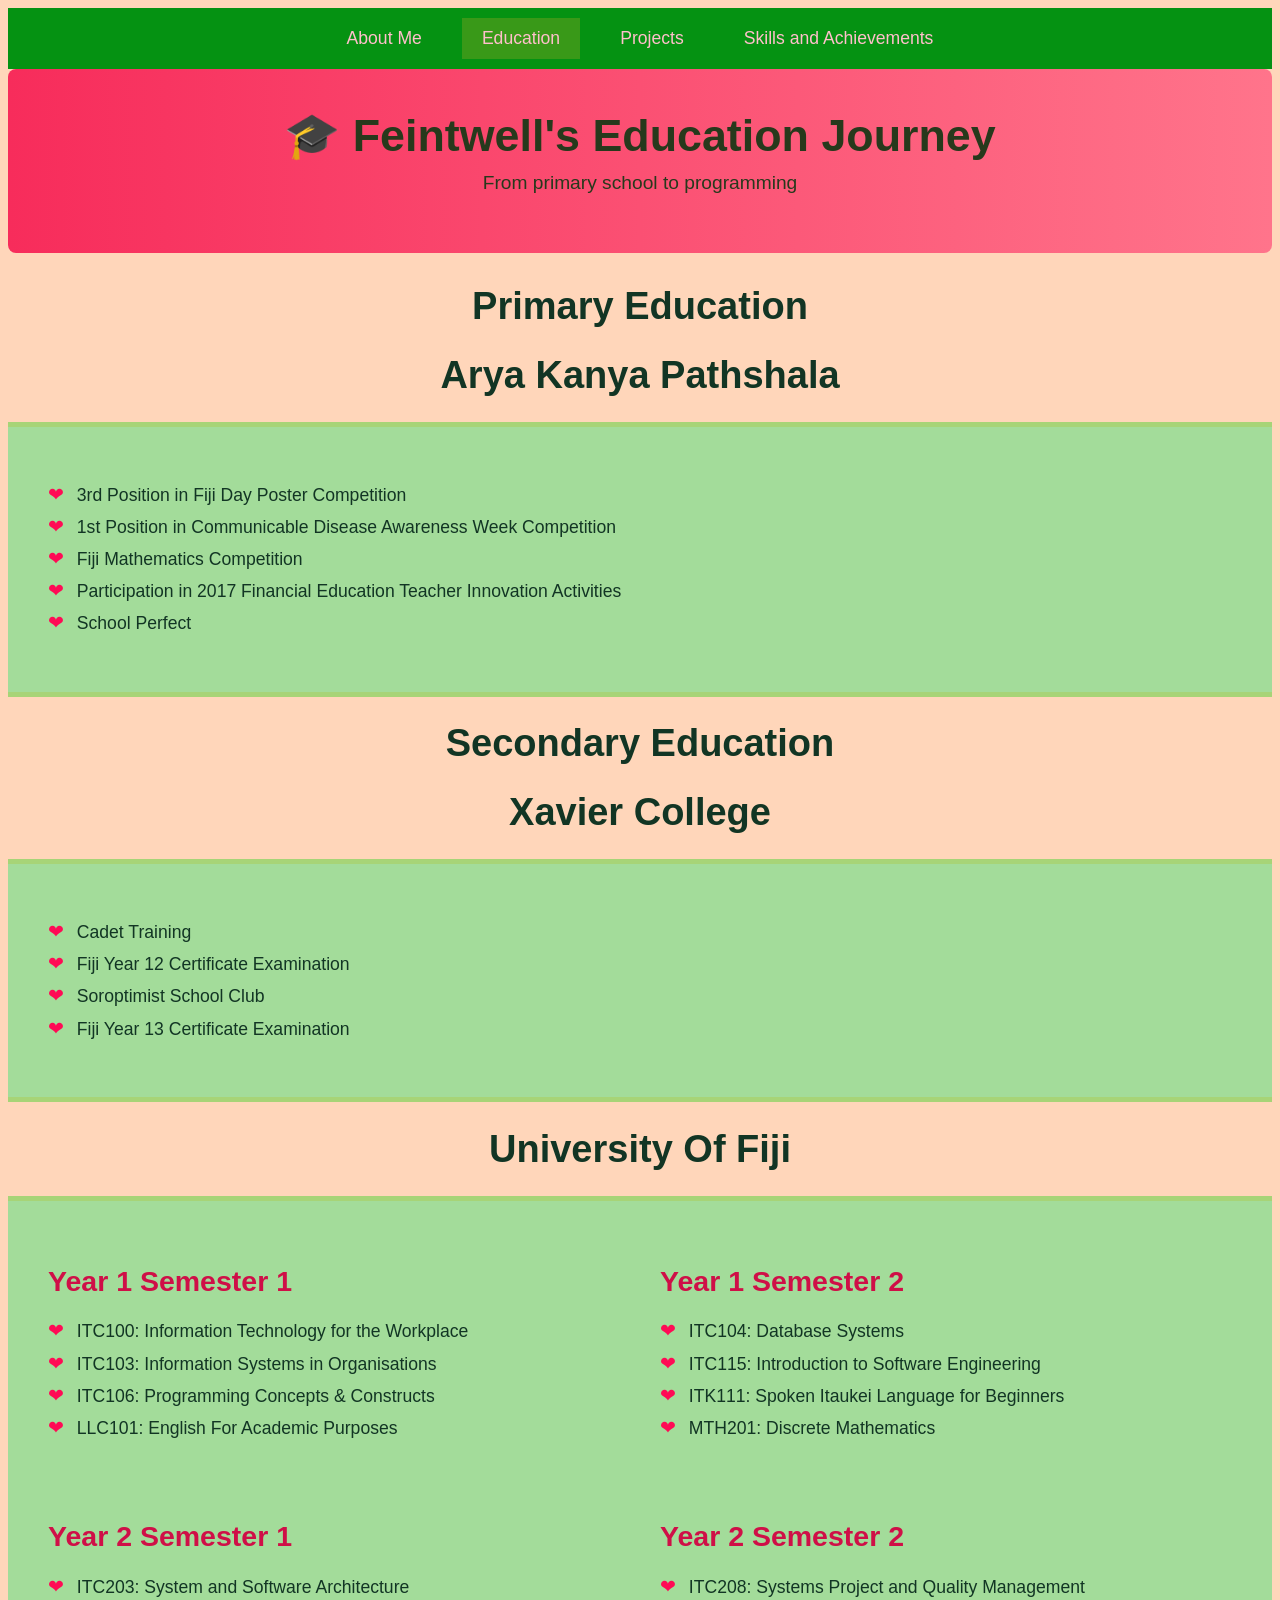
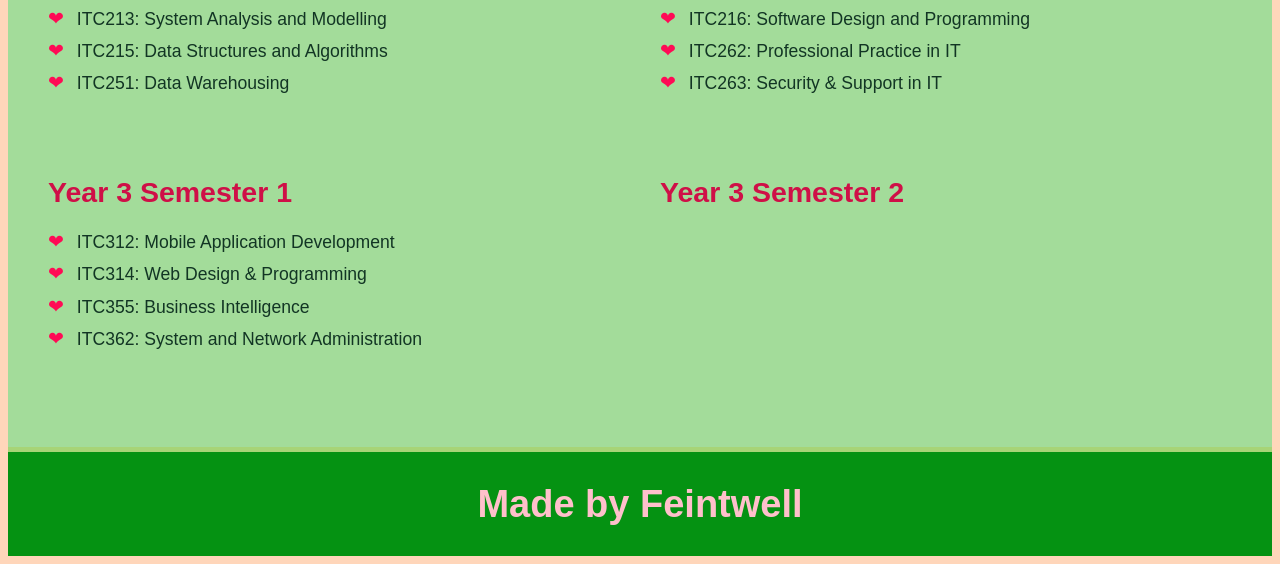
==== Portfolio-main/docs/edu.html @ faaa09ee "Add files via upload" ====
<!--#FFB0B0
#FE7171
#335D2D
#7EA04D-->

<!--#F72C5B
#FF748B
#A7D477
#E4F1AC-->
	

<!DOCTYPE html>
<html>
	
	<head>
		<meta charset="UTF-8">

		<title>Education</title>
		<link rel="stylesheet" href="styles/head.css">
		<link rel="stylesheet" href="styles/img.css">
		<link rel="stylesheet" href="styles/cards.css">
		<link rel="stylesheet" href="styles/side.css">
	</head>
	
	<body>

        <main>	

                <nav>
                     <div class="topnav">
                        <a href="index.html">About Me</a>
                        <a class="active" href="edu.html">Education</a>
                        <a href="pro.html">Projects</a>
                        <a href="skil.html">Skills and Achievements</a>
                    </div>
                 </nav>
	
<section class="hero">
  <h1 class="hero-title">🎓 Feintwell's Education Journey</h1>
  <p class="hero-subtitle">From primary school to programming</p>
</section>

<center><h1>Primary Education</h1>
<h1>Arya Kanya Pathshala</h1></center>

<section class="prim">
	<ul class="heart-bullets">
		<li>3rd Position in Fiji Day Poster Competition</li>
		<li>1st Position in Communicable Disease Awareness Week Competition</li>
		<li>Fiji Mathematics Competition</li>
		<li>Participation in 2017 Financial Education Teacher Innovation Activities</li>
		<li>School Perfect</li>
	</ul>
</section>

<center><h1>Secondary Education</h1>

<h1>Xavier College</h1> </center>

<section class="high">
	<ul class="heart-bullets">
		<li>Cadet Training</li>
		<li>Fiji Year 12 Certificate Examination</li>
		<li>Soroptimist School Club</li>
		<li>Fiji Year 13 Certificate Examination</li>
	</ul>
</section>

<center><h1> University Of Fiji</h1></center>

<section class="uni">

  <!-- Year 1 -->
  <div class="year-row">
    <div class="semester">
      <h2>Year 1 Semester 1</h2>
      <ul class="heart-bullets">
        <li>ITC100: Information Technology for the Workplace</li>
        <li>ITC103: Information Systems in Organisations</li>
        <li>ITC106: Programming Concepts & Constructs</li>
        <li>LLC101: English For Academic Purposes</li>
      </ul>
    </div>
    <div class="semester">
      <h2>Year 1 Semester 2</h2>
      <ul class="heart-bullets">
        <li>ITC104: Database Systems</li>
        <li>ITC115: Introduction to Software Engineering</li>
        <li>ITK111: Spoken Itaukei Language for Beginners</li>
        <li>MTH201: Discrete Mathematics</li>
      </ul>
    </div>
  </div>

  <!-- Year 2 -->
  <div class="year-row">
    <div class="semester">
      <h2>Year 2 Semester 1</h2>
      <ul class="heart-bullets">
        <li>ITC203: System and Software Architecture</li>
        <li>ITC213: System Analysis and Modelling</li>
        <li>ITC215: Data Structures and Algorithms</li>
        <li>ITC251: Data Warehousing</li>
      </ul>
    </div>
    <div class="semester">
      <h2>Year 2 Semester 2</h2>
      <ul class="heart-bullets">
        <li>ITC208: Systems Project and Quality Management</li>
        <li>ITC216: Software Design and Programming</li>
        <li>ITC262: Professional Practice in IT</li>
        <li>ITC263: Security & Support in IT</li>
      </ul>
    </div>
  </div>

  <!-- Year 3 -->
  <div class="year-row">
    <div class="semester">
      <h2>Year 3 Semester 1</h2>
      <ul class="heart-bullets">
        <li>ITC312: Mobile Application Development</li>
        <li>ITC314: Web Design & Programming</li>
        <li>ITC355: Business Intelligence</li>
        <li>ITC362: System and Network Administration</li>
      </ul>
    </div>
    <div class="semester">
      <h2>Year 3 Semester 2</h2>
    <!--  <ul class="heart-bullets">
        <li> </li>
        <li> </li>
        <li> </li>
        <li> </li> -->
      </ul>
    </div>
  </div>

</section>

        </main>

	</body>

	<footer>
	    <div class="foot">
		<h1> Made by Feintwell </h1>
            </div>

	
	    <div>

	</footer>
	
</html>
---- Portfolio-main/docs/styles/head.css ----
body {
    background-color: #FFD6BA /*#EFE3C2*/;
    font-family: 'Helvetica';
    font-size: 19px;
	color: #123524;
}

.foot {
    background-color: #059212;
    overflow: hidden;
    display: flex;
    justify-content: center;
    padding: 5px;
	color: pink;
}

.heart-bullets {
  list-style: none;
  padding-left: 0;
  color: #123524;
  font-size: 1.1rem;
}

.heart-bullets li {
  position: relative;
  padding-left: 1.8rem;
  margin-bottom: 0.7rem;
}

.heart-bullets li::before {
  content: "❤";
  position: absolute;
  left: 0;
  top: 0;
  color: #FF0B55 /*06D001*/;
  font-size: 1.2rem;
  line-height: 1;
}

html {
  scroll-behavior: smooth;
}

.hero {
  text-align: center;
  background: linear-gradient(to right, #F72C5B, #FF748B);
  color: #27391C;
  padding: 40px 20px;
  border-radius: 8px;
  margin-bottom: 2rem;
}

.hero-title {
  font-size: 2.8rem;
  margin: 0;
}

.hero-subtitle {
  font-size: 1.2rem;
  margin-top: 10px;
}


.topnav {
    background-color: #059212;
    overflow: hidden;
    display: flex;
    justify-content: center;
    padding: 10px;
}

.topnav a {
    float: left;
    display: block;
    text-align: center;
    padding: 14px;
    text-decoration: none;
    font-size: 17px;
}

.topnav a.right {
    float:right;
}

.topnav a:hover {
    background-color: #06D001;
    color: pink;
}

.topnav a.active {
    background-color: #399918;
    color: pink;
}

nav .topnav a {
    color: pink;
    text-decoration: none;
    padding: 10px 20px;
    margin: 0 10px;
    font-size: 1.1rem;
    transition: background-color 0.3s ease;
}
---- Portfolio-main/docs/styles/img.css ----
.hero-section {
    background-image: url("../images/ya2.jpg"); 
    background-size: cover;        
    background-position: center; 
    background-repeat: no-repeat;
    width: 100%;
    height: 300px;                
    position: relative;
    overflow: hidden;       
    background-position: center; 
	border: 3px solid transparent;    
	border-color: #85A947;
}

.overlay-text {
    position: absolute;
    top: 50%;
    left: 50%;
    transform: translate(-50%, -50%);
    color: #FF0B55;
    text-align: center;
    font-size: 2em;
}

.gallery {
  display: grid;
  grid-template-columns: repeat(auto-fit, minmax(250px, 1fr));
  gap: 16px;
  padding: 2rem;
 background-color: #BFEA7C;
}


.photo img {
  width: 100%;
  height: 200px; /* Set your preferred height */
  object-fit: cover; /* Ensures the image fills the box */
  border-radius: 10px;
  box-shadow: 0 4px 10px rgba(0, 0, 0, 0.15);
  transition: transform 0.3s ease;
}


.photo img:hover {
  transform: scale(1.05);
}
---- Portfolio-main/docs/styles/cards.css ----
.team-cards {
    display: flex;
    flex-wrap: wrap;
    justify-content: center;
    gap: 2rem;
}


.team-card {
    background-color: #BFEA7C;
    border: 3px solid #123524;
    border-radius: 8px;
    width: 400px;
    padding: 2rem;
    box-shadow: 0 6px 12px rgba(0, 0, 0, 0.15); 
    transition: transform 0.3s ease;
}

.team-card:hover {
    transform: translateY(-12px);
    background-color: #399918;
    border-color: #123524;
}

.team-card:hover p {
    color: #FFB0B0;
}


.team-card:hover h3 {
    color: #FE7171;
}




.team-card img {
    width: 100%;
    height: auto;
    object-fit: cover;
    border-radius: 12px;
    margin-bottom: 1rem;
}

.team-card h3 {
    font-size: 1.5rem;
    color: #FF0B55;
    margin-bottom: 0.5rem;
}

.team-card p {
    font-size: 1.1rem;
    color: #CF0F47;
}


@media (max-width: 768px) {
    .team-cards {
        flex-direction: column;
        align-items: center;
    }

    .team-card {
        width: 90%;
        margin-bottom: 2rem;
    }
}

.team {
    text-align: center;
    padding: 3rem 1rem;

}

.team h1 {
    font-size: 2rem;
    color: #1A237E;
    margin-bottom: 2rem;
}

.edulink {
    text-decoration: none;
}


.card-link {
    display: block;
    color: inherit;
    text-decoration: none;
    height: 100%;
}

.card-link:hover {
    text-decoration: none;
    color: inherit;
}
---- Portfolio-main/docs/styles/side.css ----
.coding-section {
  padding: 40px;

}

.coding-container {
  display: flex;
  align-items: center;
  justify-content: space-between;
  gap: 20px;
  flex-wrap: wrap; 
}

.coding-text {
  flex: 2;   
  min-width: 300px;
  padding-right: 20px;
}

.coding-image {
  flex: 1;
  min-width: 250px;
  text-align: right;
}

.coding-image img {
  width: 250px;          
  height: auto;
  border-radius: 12px;    
  box-shadow: 0 4px 12px rgba(0, 0, 0, 0.2); 
  border: 3px solid #399918; 
  transition: transform 0.3s ease; 
}

.coding-image img:hover {
  transform: scale(1.05);


}

@media (max-width: 768px) {
  .coding-container {
    flex-direction: column;
    text-align: center;
  }

  .coding-image {
    text-align: center;
  }
}




 .uni, .prim, .high {
  padding: 40px;
  background-color: #A3DC9A;
  border-top: 5px solid #A7D477;
  border-bottom: 5px solid #A7D477;
 color: #CF0F47;
}

.year-row {
  display: flex;
  justify-content: space-between;
  gap: 40px;
  margin-bottom: 40px;
  flex-wrap: wrap;
}

.semester {
  flex: 1;
  min-width: 300px;
}

@media (max-width: 768px) {
  .year-row {
    flex-direction: column;
  }

.team {
  background-color: #FFF4F6;
  padding: 3rem 1rem;
}
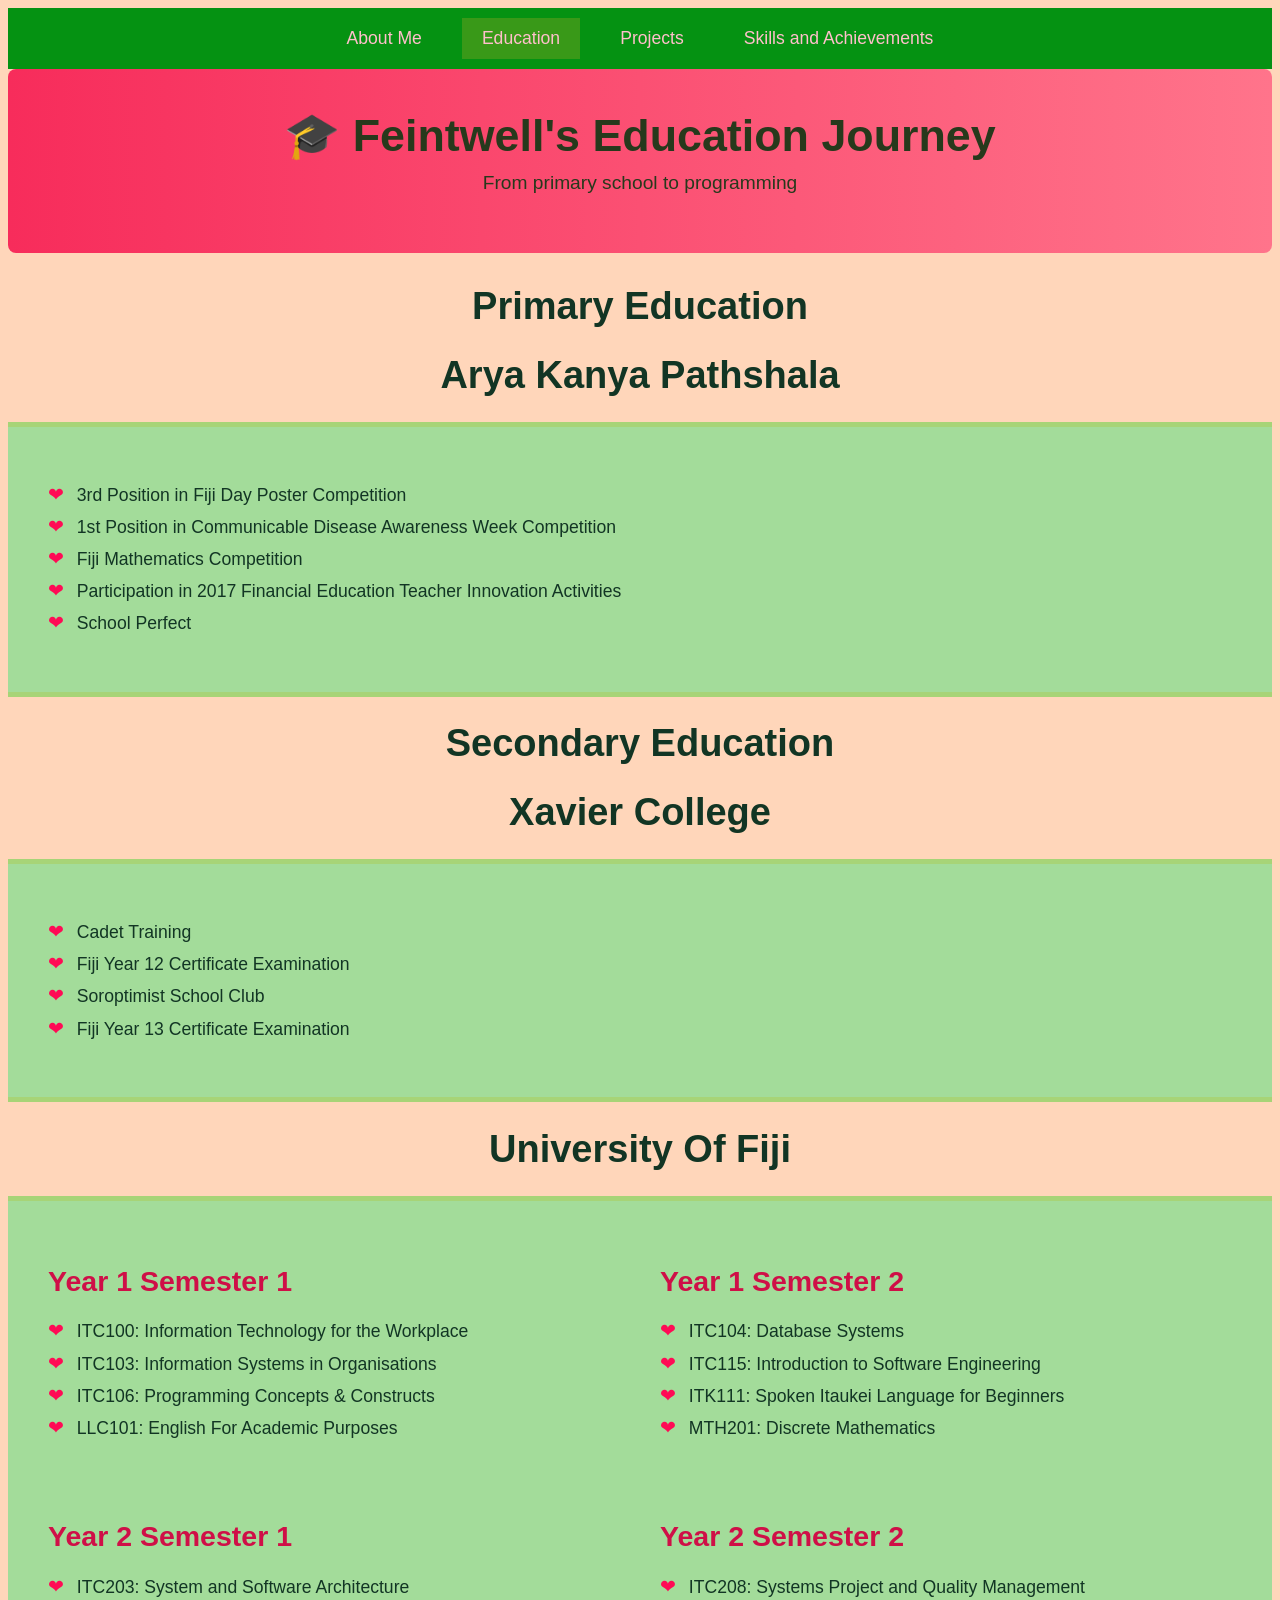
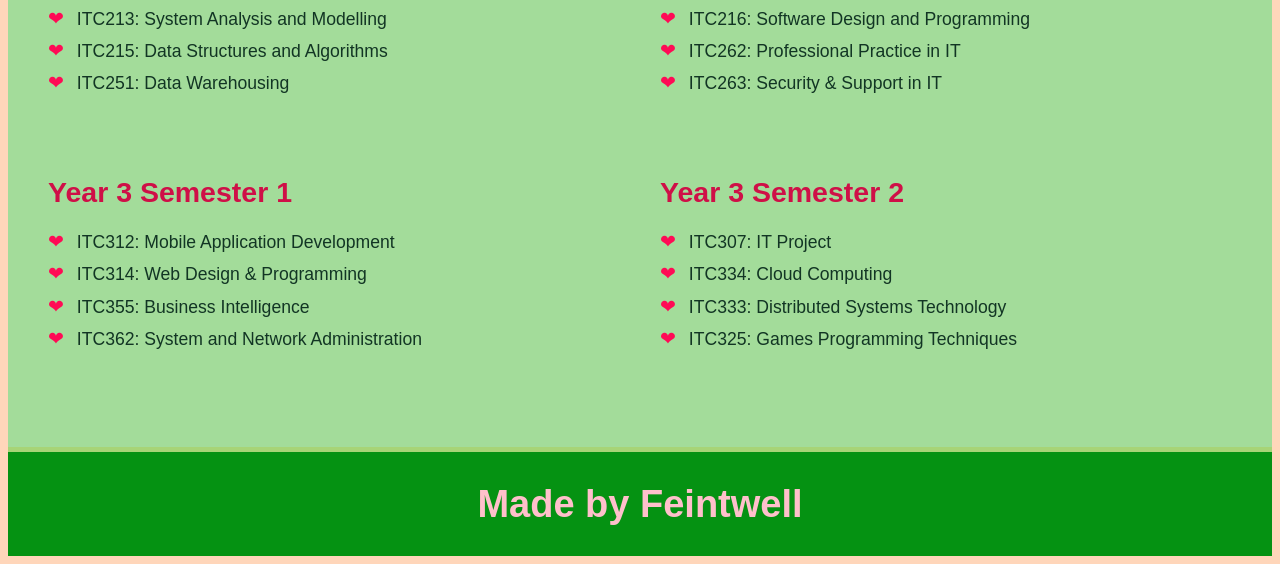
==== commit e8908f66: "Update edu.html" ====
--- a/Portfolio-main/docs/edu.html
+++ b/Portfolio-main/docs/edu.html
@@ -128,11 +128,11 @@
     </div>
     <div class="semester">
       <h2>Year 3 Semester 2</h2>
-    <!--  <ul class="heart-bullets">
-        <li> </li>
-        <li> </li>
-        <li> </li>
-        <li> </li> -->
+      <ul class="heart-bullets">
+        <li>ITC307: IT Project</li>
+        <li>ITC334: Cloud Computing</li>
+        <li>ITC333: Distributed Systems Technology</li>
+        <li>ITC325: Games Programming Techniques</li>
       </ul>
     </div>
   </div>
@@ -153,4 +153,4 @@
 
 	</footer>
 	
-</html>+</html>
